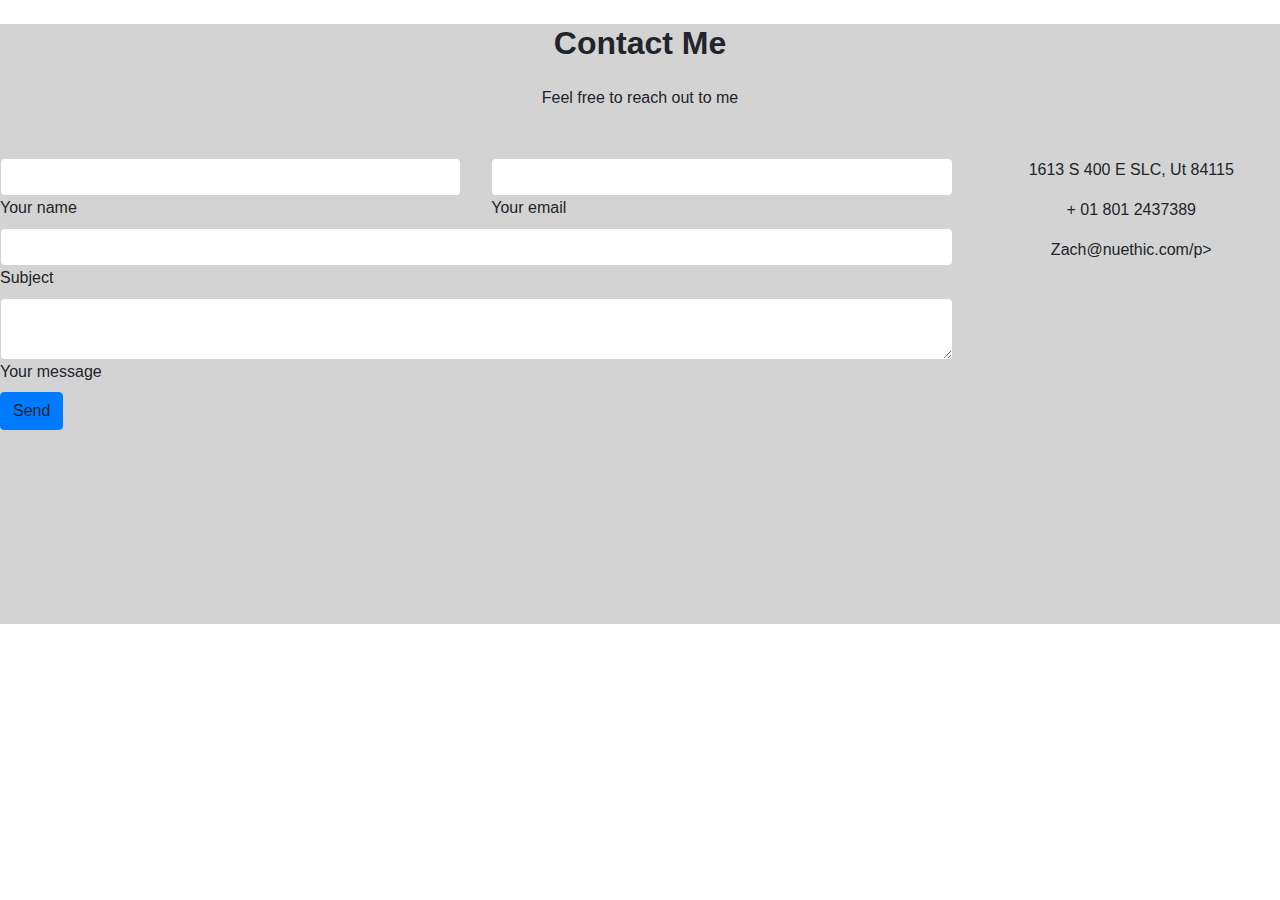
==== contact.html @ 179cc7c9 "another push" ====
<!DOCTYPE html>
<html lang="en">
<head>
    <meta charset="UTF-8">
    <meta name="viewport" content="width=device-width, initial-scale=1.0">
    <link rel="stylesheet" href="https://stackpath.bootstrapcdn.com/bootstrap/4.4.1/css/bootstrap.min.css" integrity="sha384-Vkoo8x4CGsO3+Hhxv8T/Q5PaXtkKtu6ug5TOeNV6gBiFeWPGFN9MuhOf23Q9Ifjh" crossorigin="anonymous">
    <link rel="stylesheet" href="./assets/css/style.css">
    <title>Document</title>
</head>
<body>


<section class="mb-4">

    <!--Section heading-->
    <h2 class="h1-responsive font-weight-bold text-center my-4">Contact Me</h2>
    <!--Section description-->
    <p class="text-center w-responsive mx-auto mb-5">Feel free to reach out to me</p>

    <div class="row">

        <!--Grid column-->
        <div class="col-md-9 mb-md-0 mb-5">
            <form id="contact-form" name="contact-form" action="mail.php" method="POST">

                <!--Grid row-->
                <div class="row">

                    <!--Grid column-->
                    <div class="col-md-6">
                        <div class="md-form mb-0">
                            <input type="text" id="name" name="name" class="form-control">
                            <label for="name" class="">Your name</label>
                        </div>
                    </div>
                    <!--Grid column-->

                    <!--Grid column-->
                    <div class="col-md-6">
                        <div class="md-form mb-0">
                            <input type="text" id="email" name="email" class="form-control">
                            <label for="email" class="">Your email</label>
                        </div>
                    </div>
                    <!--Grid column-->

                </div>
                <!--Grid row-->

                <!--Grid row-->
                <div class="row">
                    <div class="col-md-12">
                        <div class="md-form mb-0">
                            <input type="text" id="subject" name="subject" class="form-control">
                            <label for="subject" class="">Subject</label>
                        </div>
                    </div>
                </div>
                <!--Grid row-->

                <!--Grid row-->
                <div class="row">

                    <!--Grid column-->
                    <div class="col-md-12">

                        <div class="md-form">
                            <textarea type="text" id="message" name="message" rows="2" class="form-control md-textarea"></textarea>
                            <label for="message">Your message</label>
                        </div>

                    </div>
                </div>
                <!--Grid row-->

            </form>

            <div class="text-center text-md-left">
                <a class="btn btn-primary" onclick="document.getElementById('contact-form').submit();">Send</a>
            </div>
            <div class="status"></div>
        </div>
        <!--Grid column-->

        <!--Grid column-->
        <div class="col-md-3 text-center">
            <ul class="list-unstyled mb-0">
                <li><i class="fas fa-map-marker-alt fa-2x"></i>
                    <p>1613 S 400 E SLC, Ut 84115</p>
                </li>

                <li><i class="fas fa-phone mt-4 fa-2x"></i>
                    <p>+ 01 801 2437389</p>
                </li>

                <li><i class="fas fa-envelope mt-4 fa-2x"></i>
                    <p>Zach@nuethic.com/p>
                </li>
            </ul>
        </div>
        <!--Grid column-->

    </div>

</section>
</div>
<!--Section: Contact v.2-->
    
</body>
</html>
---- assets/css/style.css ----
* {
    box-sizing: border-box;
  }
H5 {
    font-weight: 500;
    font-size: 18px;
}

.card-text {text-align: center;

}

text-center {
    margin-left: 10px;
}

section {
    border-width: 5px;
    background-color: lightgray;
    background-image: 
    width: 900px;
    height: 600px;
    margin: auto;
    }


@media screen and (max-width: 980px) {
    body {
        background-color: #ffffff;
    }
    
    section {
    border-width: 5px;
    background-color: lightgray;
    width: 800px;
    height: 600px;
    margin: auto;
    }
    .wrapper {
        border-style: solid;
        border-width: 3px;
        width: 100%;
        padding: 20px;
    }
  
    #main-content,
    #sidebar {
      width: 100%;
    }
  
    #sidebar {
      margin-top: 40px;
    }
  }
  
  
  @media screen and (max-width: 320px) {
    body {
      background-color: #ffffff;
    }
  
    .wrapper {
      width: 100%;
      padding: 20px;
    }
  
    #main-content,
    #sidebar {
      width: 100%;
    }
  
    #sidebar {
      margin-top: 40px;
    }
  }
  
  /* Width at 168px and below */
  @media screen and (max-width: 168px) {
    body {
      background-color: white;
    }
  
    .wrapper {
      
      width: 100%;
      padding: 20px;
    }
  
    #main-content,
    #sidebar {
      width: 100%;
    }
  
    #sidebar {
      margin-top: 40px;
    }
  }
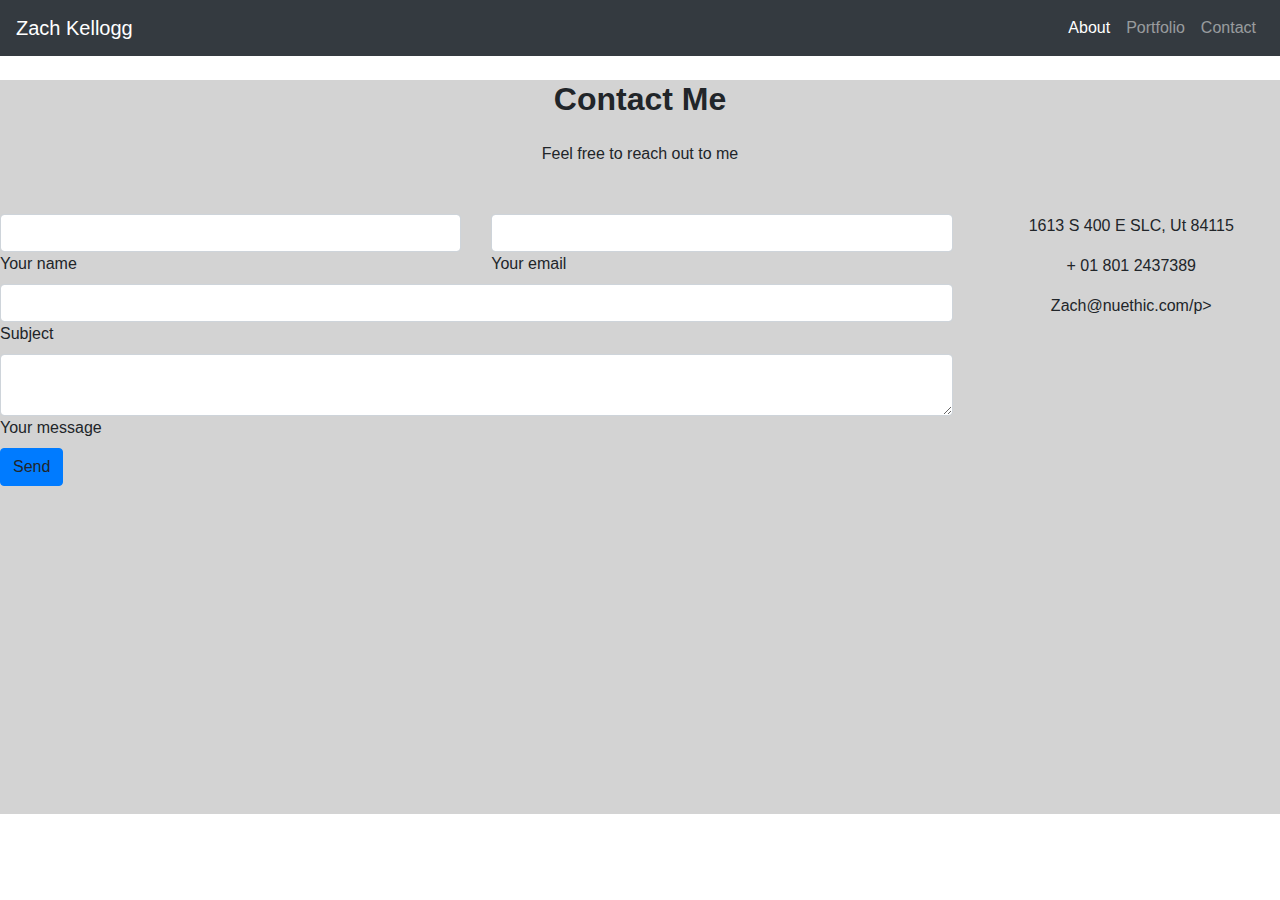
==== commit 4f45f124: "another revision" ====
--- a/contact.html
+++ b/contact.html
@@ -5,18 +5,35 @@
     <meta name="viewport" content="width=device-width, initial-scale=1.0">
     <link rel="stylesheet" href="https://stackpath.bootstrapcdn.com/bootstrap/4.4.1/css/bootstrap.min.css" integrity="sha384-Vkoo8x4CGsO3+Hhxv8T/Q5PaXtkKtu6ug5TOeNV6gBiFeWPGFN9MuhOf23Q9Ifjh" crossorigin="anonymous">
     <link rel="stylesheet" href="./assets/css/style.css">
-    <title>Document</title>
+    <title>Contact</title>
 </head>
 <body>
+    <nav class="navbar navbar-expand-lg navbar-dark bg-dark">
+        <a class="navbar-brand" href="#">Zach Kellogg</a>
+        <button class="navbar-toggler" type="button" data-toggle="collapse" data-target="#navbarSupportedContent" aria-controls="navbarSupportedContent" aria-expanded="false" aria-label="Toggle navigation">
+          <span class="navbar-toggler-icon"></span>
+        </button>
+        <div class="collapse navbar-collapse" id="navbarSupportedContent">
+          <ul class="navbar-nav ml-auto">
+            <li class="nav-item active">
+              <a class="nav-link" href="index.html">About <span class="sr-only">(current)</span></a>
+            </li>
+            <li class="nav-item">
+              <a class="nav-link" href="protfolio.html">Portfolio</a>
+            </li>
+            <li class="nav-item dropdown">
+                <a class="nav-link" href="contact.html">Contact</a>
+            </li>
+          </ul>
+          </div>
+      </nav>
+        <section class="mb-4">
 
-
-<section class="mb-4">
-
-    <!--Section heading-->
+    <!-- heading-->
     <h2 class="h1-responsive font-weight-bold text-center my-4">Contact Me</h2>
     <!--Section description-->
     <p class="text-center w-responsive mx-auto mb-5">Feel free to reach out to me</p>
-
+    <section>
     <div class="row">
 
         <!--Grid column-->
--- a/assets/css/style.css
+++ b/assets/css/style.css
@@ -59,7 +59,13 @@
     body {
       background-color: #ffffff;
     }
-  
+    section {
+      border-width: 5px;
+      background-color: lightgray;
+      width: 300px;
+      height: 190px;
+      margin: auto;
+      }
     .wrapper {
       width: 100%;
       padding: 20px;
